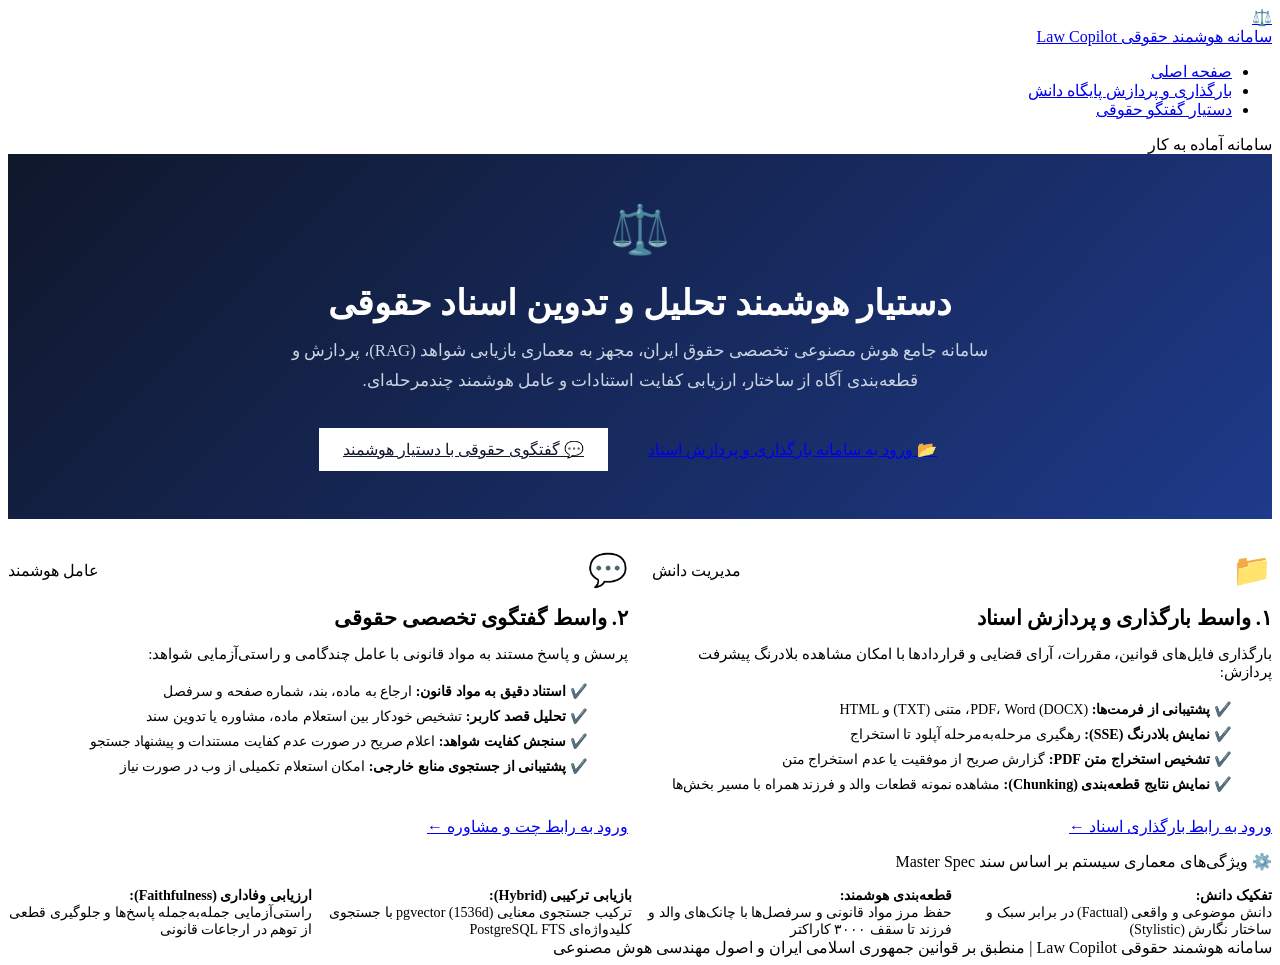
==== frontend/index.html @ 6401d17c "feat: add Persian RTL frontend UIs for knowledge upload and legal chat with real-time SSE progress" ====
<!DOCTYPE html>
<html lang="fa" dir="rtl">
<head>
  <meta charset="UTF-8">
  <meta name="viewport" content="width=device-width, initial-scale=1.0">
  <title>دستیار هوشمند حقوقی | Law Copilot</title>
  <link rel="stylesheet" href="/css/styles.css">
</head>
<body>

  <!-- Navigation Bar -->
  <nav class="navbar">
    <div class="nav-container">
      <a href="/" class="brand-link">
        <div class="brand-logo-icon">⚖️</div>
        <span>سامانه هوشمند حقوقی Law Copilot</span>
      </a>
      <ul class="nav-links">
        <li class="nav-item active"><a href="/">صفحه اصلی</a></li>
        <li class="nav-item"><a href="/upload.html">بارگذاری و پردازش پایگاه دانش</a></li>
        <li class="nav-item"><a href="/chat.html">دستیار گفتگو حقوقی</a></li>
      </ul>
      <div class="system-status-badge">
        <span class="status-dot"></span>
        <span>سامانه آماده به کار</span>
      </div>
    </div>
  </nav>

  <!-- Main Content -->
  <main class="main-wrapper">
    <!-- Hero Section -->
    <div class="card" style="text-align: center; padding: 3rem 1.5rem; background: linear-gradient(135deg, #0f172a 0%, #1e3a8a 100%); color: #fff;">
      <div style="font-size: 3rem; margin-bottom: 1rem;">⚖️</div>
      <h1 style="color: #fff; font-size: 2.2rem; margin-bottom: 0.75rem;">دستیار هوشمند تحلیل و تدوین اسناد حقوقی</h1>
      <p style="color: #cbd5e1; max-width: 720px; margin: 0 auto 2rem auto; font-size: 1.05rem; line-height: 1.8;">
        سامانه جامع هوش مصنوعی تخصصی حقوق ایران، مجهز به معماری بازیابی شواهد (RAG)، پردازش و قطعه‌بندی آگاه از ساختار، ارزیابی کفایت استنادات و عامل هوشمند چندمرحله‌ای.
      </p>
      <div style="display: flex; gap: 1rem; justify-content: center; flex-wrap: wrap;">
        <a href="/upload.html" class="btn btn-accent" style="font-size: 1rem; padding: 0.75rem 1.5rem;">
          <span>📂 ورود به سامانه بارگذاری و پردازش اسناد</span>
        </a>
        <a href="/chat.html" class="btn btn-primary" style="font-size: 1rem; padding: 0.75rem 1.5rem; background: #fff; color: #0f172a;">
          <span>💬 گفتگوی حقوقی با دستیار هوشمند</span>
        </a>
      </div>
    </div>

    <!-- Interface Cards Grid -->
    <div style="display: grid; grid-template-columns: repeat(auto-fit, minmax(340px, 1fr)); gap: 1.5rem; margin-top: 2rem;">
      
      <!-- Card 1: Knowledge Ingestion -->
      <div class="card" style="display: flex; flex-direction: column; justify-content: space-between;">
        <div>
          <div style="display: flex; align-items: center; justify-content: space-between; margin-bottom: 1rem;">
            <span style="font-size: 2rem;">📁</span>
            <span class="badge badge-gold">مدیریت دانش</span>
          </div>
          <h2 style="font-size: 1.3rem; margin-bottom: 0.6rem;">۱. واسط بارگذاری و پردازش اسناد</h2>
          <p style="color: var(--text-muted); font-size: 0.95rem; margin-bottom: 1.25rem;">
            بارگذاری فایل‌های قوانین، مقررات، آرای قضایی و قراردادها با امکان مشاهده بلادرنگ پیشرفت پردازش:
          </p>
          <ul style="list-style-type: none; display: flex; flex-direction: column; gap: 0.5rem; font-size: 0.88rem; color: var(--primary-900); margin-bottom: 1.5rem;">
            <li>✔️ <strong>پشتیبانی از فرمت‌ها:</strong> PDF، Word (DOCX)، متنی (TXT) و HTML</li>
            <li>✔️ <strong>نمایش بلادرنگ (SSE):</strong> رهگیری مرحله‌به‌مرحله آپلود تا استخراج</li>
            <li>✔️ <strong>تشخیص استخراج متن PDF:</strong> گزارش صریح از موفقیت یا عدم استخراج متن</li>
            <li>✔️ <strong>نمایش نتایج قطعه‌بندی (Chunking):</strong> مشاهده نمونه قطعات والد و فرزند همراه با مسیر بخش‌ها</li>
          </ul>
        </div>
        <a href="/upload.html" class="btn btn-primary" style="width: 100%;">
          <span>ورود به رابط بارگذاری اسناد</span>
          <span>←</span>
        </a>
      </div>

      <!-- Card 2: Chat Assistant -->
      <div class="card" style="display: flex; flex-direction: column; justify-content: space-between;">
        <div>
          <div style="display: flex; align-items: center; justify-content: space-between; margin-bottom: 1rem;">
            <span style="font-size: 2rem;">💬</span>
            <span class="badge badge-primary">عامل هوشمند</span>
          </div>
          <h2 style="font-size: 1.3rem; margin-bottom: 0.6rem;">۲. واسط گفتگوی تخصصی حقوقی</h2>
          <p style="color: var(--text-muted); font-size: 0.95rem; margin-bottom: 1.25rem;">
            پرسش و پاسخ مستند به مواد قانونی با عامل چندگامی و راستی‌آزمایی شواهد:
          </p>
          <ul style="list-style-type: none; display: flex; flex-direction: column; gap: 0.5rem; font-size: 0.88rem; color: var(--primary-900); margin-bottom: 1.5rem;">
            <li>✔️ <strong>استناد دقیق به مواد قانون:</strong> ارجاع به ماده، بند، شماره صفحه و سرفصل</li>
            <li>✔️ <strong>تحلیل قصد کاربر:</strong> تشخیص خودکار بین استعلام ماده، مشاوره یا تدوین سند</li>
            <li>✔️ <strong>سنجش کفایت شواهد:</strong> اعلام صریح در صورت عدم کفایت مستندات و پیشنهاد جستجو</li>
            <li>✔️ <strong>پشتیبانی از جستجوی منابع خارجی:</strong> امکان استعلام تکمیلی از وب در صورت نیاز</li>
          </ul>
        </div>
        <a href="/chat.html" class="btn btn-primary" style="width: 100%;">
          <span>ورود به رابط چت و مشاوره</span>
          <span>←</span>
        </a>
      </div>

    </div>

    <!-- Tech Specs Banner -->
    <div class="card" style="margin-top: 1rem; background-color: var(--primary-50); border-color: var(--primary-100);">
      <div class="card-title" style="color: var(--primary-700);">
        <span>⚙️</span>
        <span>ویژگی‌های معماری سیستم بر اساس سند Master Spec</span>
      </div>
      <div style="display: grid; grid-template-columns: repeat(auto-fit, minmax(220px, 1fr)); gap: 1rem; margin-top: 1rem; font-size: 0.88rem;">
        <div>
          <strong>تفکیک دانش:</strong><br>
          <span style="color: var(--text-muted);">دانش موضوعی و واقعی (Factual) در برابر سبک و ساختار نگارش (Stylistic)</span>
        </div>
        <div>
          <strong>قطعه‌بندی هوشمند:</strong><br>
          <span style="color: var(--text-muted);">حفظ مرز مواد قانونی و سرفصل‌ها با چانک‌های والد و فرزند تا سقف ۳۰۰۰ کاراکتر</span>
        </div>
        <div>
          <strong>بازیابی ترکیبی (Hybrid):</strong><br>
          <span style="color: var(--text-muted);">ترکیب جستجوی معنایی pgvector (1536d) با جستجوی کلیدواژه‌ای PostgreSQL FTS</span>
        </div>
        <div>
          <strong>ارزیابی وفاداری (Faithfulness):</strong><br>
          <span style="color: var(--text-muted);">راستی‌آزمایی جمله‌به‌جمله پاسخ‌ها و جلوگیری قطعی از توهم در ارجاعات قانونی</span>
        </div>
      </div>
    </div>
  </main>

  <footer class="footer">
    سامانه هوشمند حقوقی Law Copilot | منطبق بر قوانین جمهوری اسلامی ایران و اصول مهندسی هوش مصنوعی
  </footer>

</body>
</html>
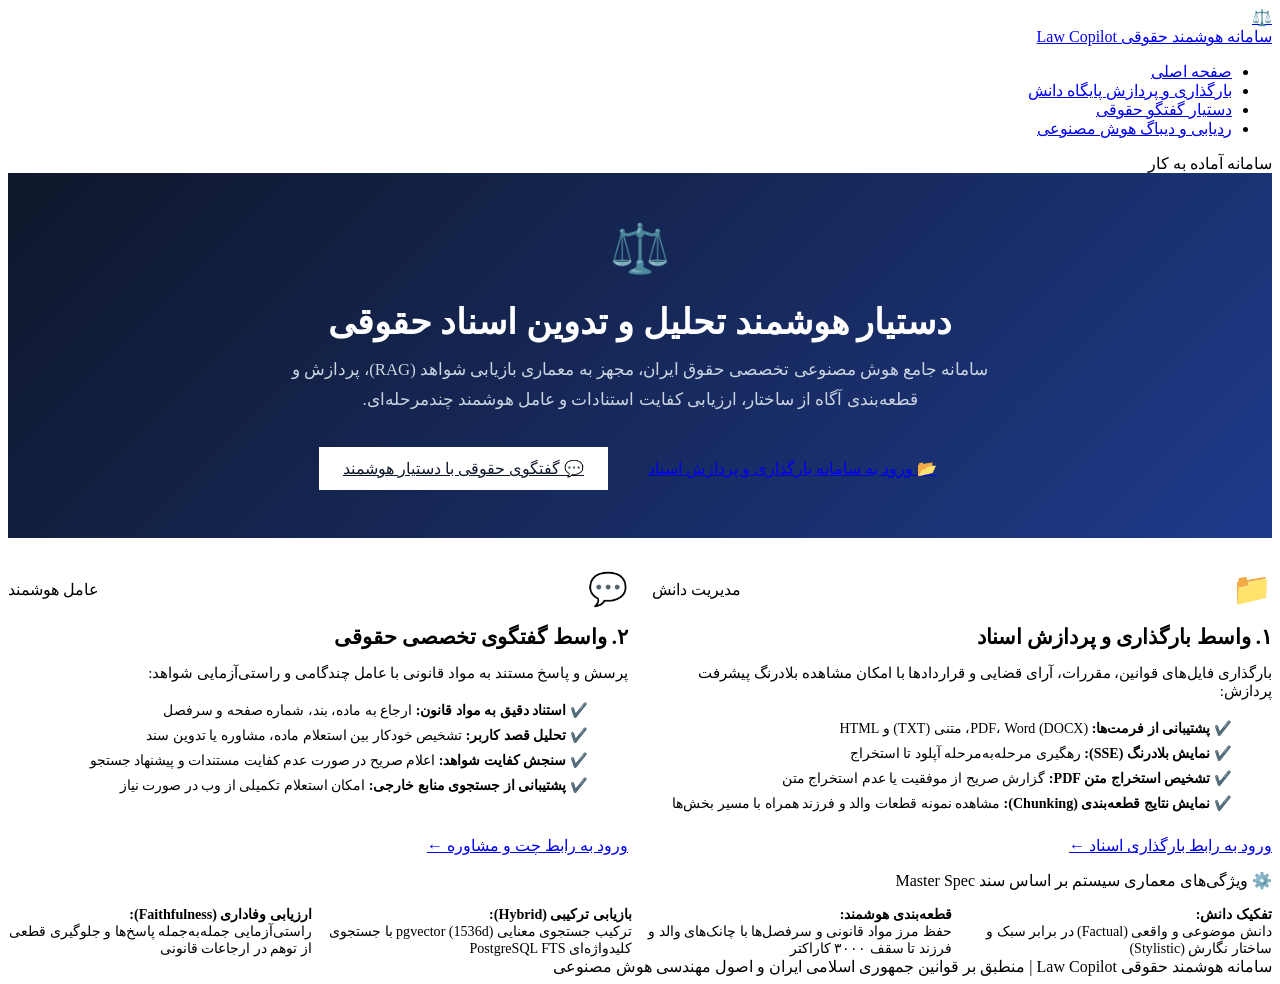
==== commit 36105097: "feat: implement AI chat categorization, execution path tracing, and debugging dashboard" ====
--- a/frontend/index.html
+++ b/frontend/index.html
@@ -19,6 +19,7 @@
         <li class="nav-item active"><a href="/">صفحه اصلی</a></li>
         <li class="nav-item"><a href="/upload.html">بارگذاری و پردازش پایگاه دانش</a></li>
         <li class="nav-item"><a href="/chat.html">دستیار گفتگو حقوقی</a></li>
+        <li class="nav-item"><a href="/traces.html">ردیابی و دیباگ هوش مصنوعی</a></li>
       </ul>
       <div class="system-status-badge">
         <span class="status-dot"></span>
